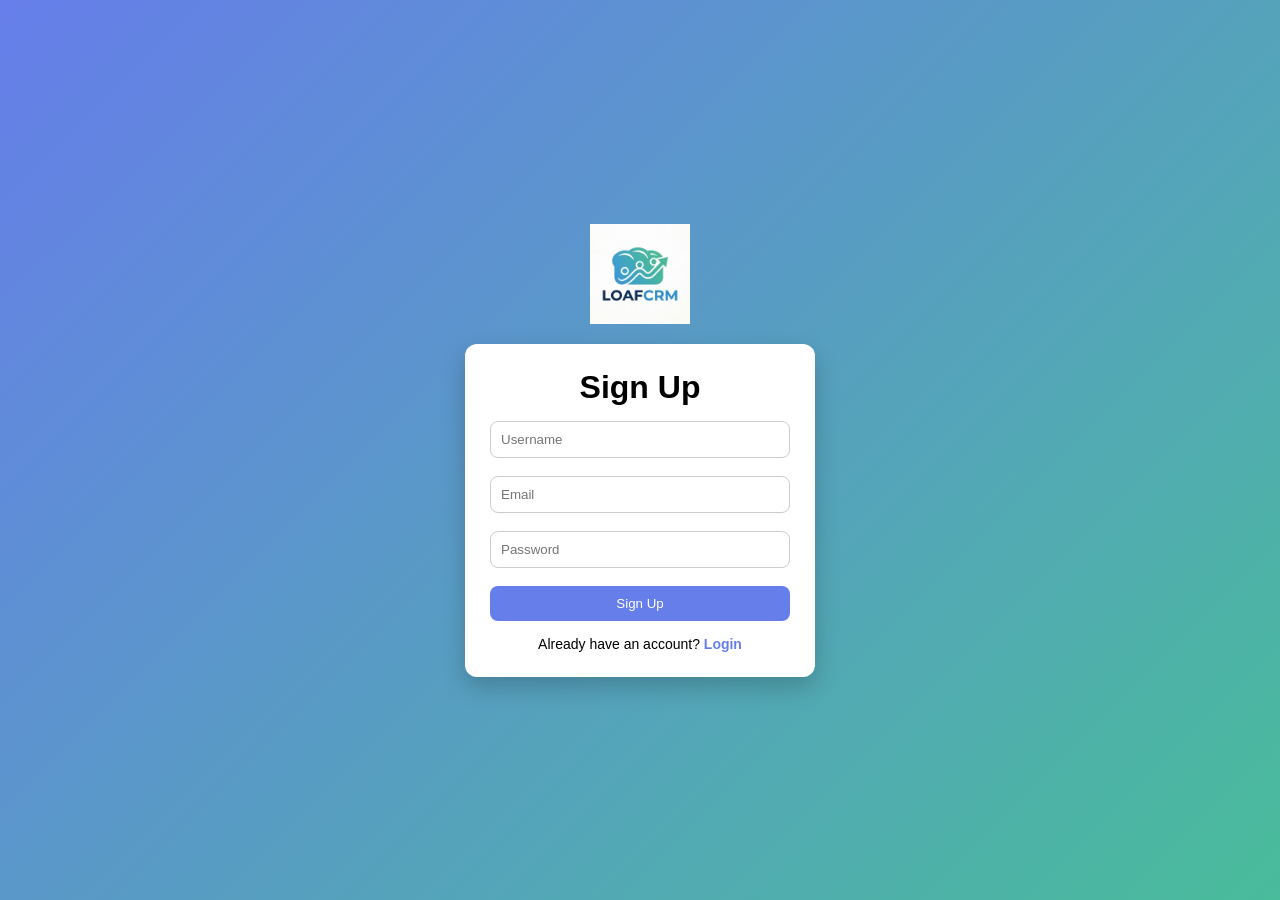
==== webServer/index.HTML @ bb9698a8 "Initial Commit" ====
<html>
    <head>
        <meta name="viewport" content="width=device-width, initial-scale=1.0">
        <script src="indexScript.js" defer></script>
        <link rel="stylesheet" href="indexStyle.css">
    </head>
 
    <body>

        <div class="container">
            <!-- BRAND -->
             <div class="brand">
                <img src="../resources/logo.png" alt="Loaf CRM Logo">
            </div>
            <!-- SIGN UP -->
            <div id="signUpPage" class="card active">
                <h1>Sign Up</h1>

                <input type="text" id="signInPageUsernameInput" placeholder="Username"><br><br>
                <input type="text" id="signInPageEmailInput" placeholder="Email"><br><br>
                <input type="password" id="signInPagePasswordInput" placeholder="Password"><br><br>

                <button onclick="signUp()">Sign Up</button>

                <p class="switchText">
                    Already have an account?
                    <span onclick="showLogin()">Login</span>
                </p>
            </div>

            <!-- LOGIN -->
            <div id="loginPage" class="card">
                <h1>Login</h1>

                <input type="text" id="loginPageUsernameInput" placeholder="Username"><br><br>
                <input type="password" id="loginPagePasswordInput" placeholder="Password"><br><br>

                <button onclick="login()">Login</button>

                <p class="switchText">
                    Don't have an account?
                    <span onclick="showSignUp()">Sign Up</span>
                </p>
            </div>

        </div>
        <div id = "testDiv">

        </div>
    </body>
</html>
---- webServer/indexStyle.css ----
/* Reset */
* {
    margin: 0;
    padding: 0;
    box-sizing: border-box;
    font-family: Arial, Helvetica, sans-serif;
}

/* Background */
body {
    min-height: 100vh;
    display: flex;
    flex-direction: column;   /* 🔥 important */
    justify-content: center;
    align-items: center;
    background: linear-gradient(135deg, #667eea, #49BC9B);
}

/* Container */
.container {
    width: 100%;
    max-width: 350px;
    position: relative;
}

/* Card */
.card {
    background: white;
    padding: 25px;
    border-radius: 12px;
    width: 100%;
    box-shadow: 0 10px 25px rgba(0, 0, 0, 0.2);

    position: absolute;
    top: 0;
    left: 0;

    opacity: 0;
    transform: scale(0.95);
    pointer-events: none;

    transition: 0.3s;
}

/* Active card */
.card.active {
    opacity: 1;
    transform: scale(1);
    pointer-events: all;
    position: relative;
}

/* Title */
h1 {
    text-align: center;
    margin-bottom: 15px;
}

/* Inputs */
input {
    width: 100%;
    padding: 10px;
    border: 1px solid #ccc;
    border-radius: 8px;
}

/* Button */
button {
    width: 100%;
    padding: 10px;
    background: #667eea;
    border: none;
    border-radius: 8px;
    color: white;
    cursor: pointer;
}

button:hover {
    background: #5a67d8;
}

/* Switch text */
.switchText {
    margin-top: 15px;
    text-align: center;
    font-size: 14px;
}

.switchText span {
    color: #667eea;
    cursor: pointer;
    font-weight: bold;
}

/* Brand section */
.brand {
    display: flex;
    flex-direction: column;
    align-items: center;
    margin-bottom: 20px;
}

/* Logo image */
.brand img {
    width: 100px;
    height: auto;
}

/* Heading */
.brand h1 {
    margin-top: 10px;
    font-size: 24px;
    color: white;
    letter-spacing: 1px;
    background: linear-gradient(90deg, #1e3c72, #2a5298);
    background-clip: text;
    -webkit-background-clip: text;
    -webkit-text-fill-color: transparent;
}
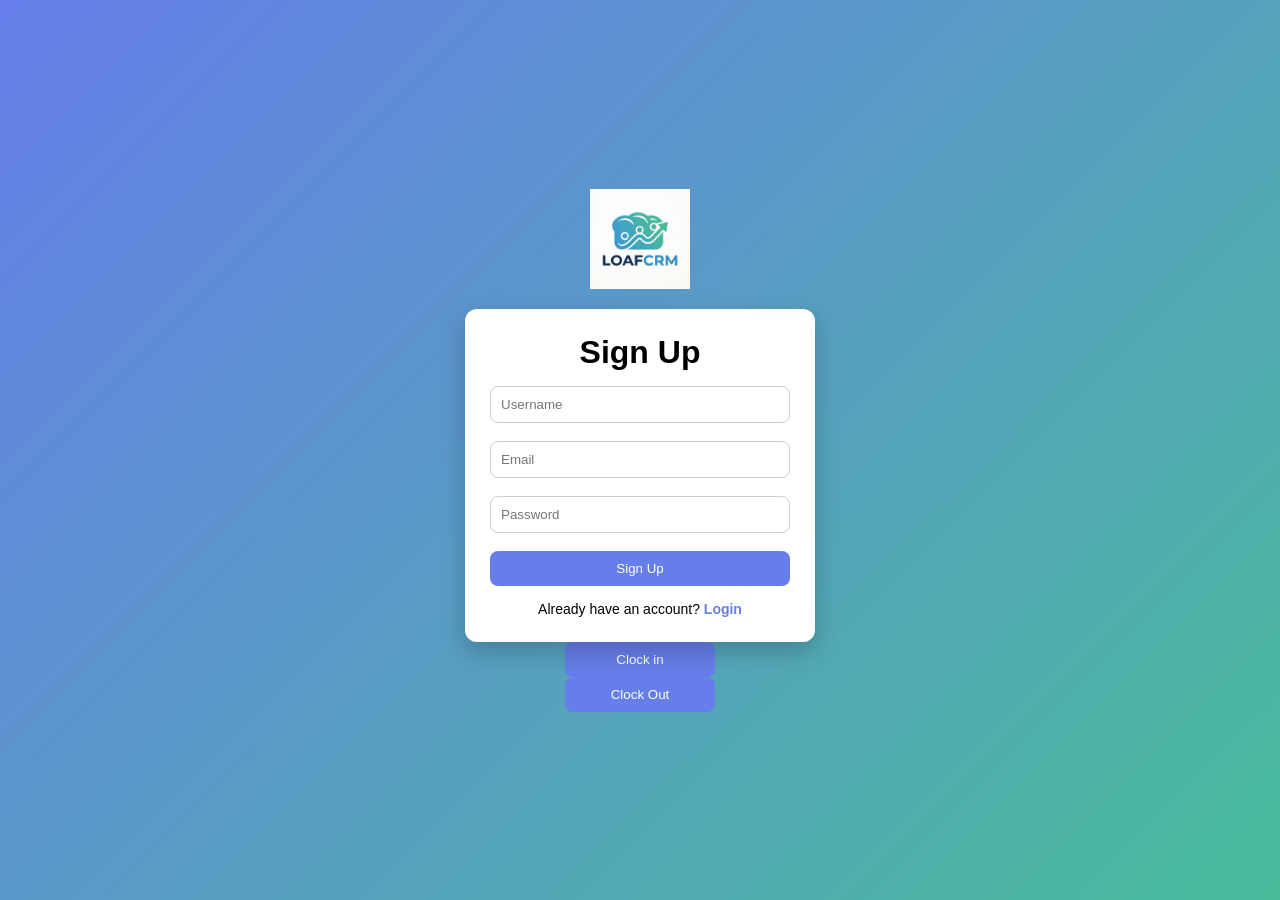
==== commit 8f913a7d: "Added functionality to clockin and clockout also made auto clockin upon login and auto clockout upon" ====
--- a/webServer/index.HTML
+++ b/webServer/index.HTML
@@ -42,10 +42,10 @@
                     <span onclick="showSignUp()">Sign Up</span>
                 </p>
             </div>
-
         </div>
         <div id = "testDiv">
-
+            <button onclick = "clockIn ()">Clock in</button>
+            <button onclick = "clockOut ()">Clock Out</button>
         </div>
     </body>
 </html> 
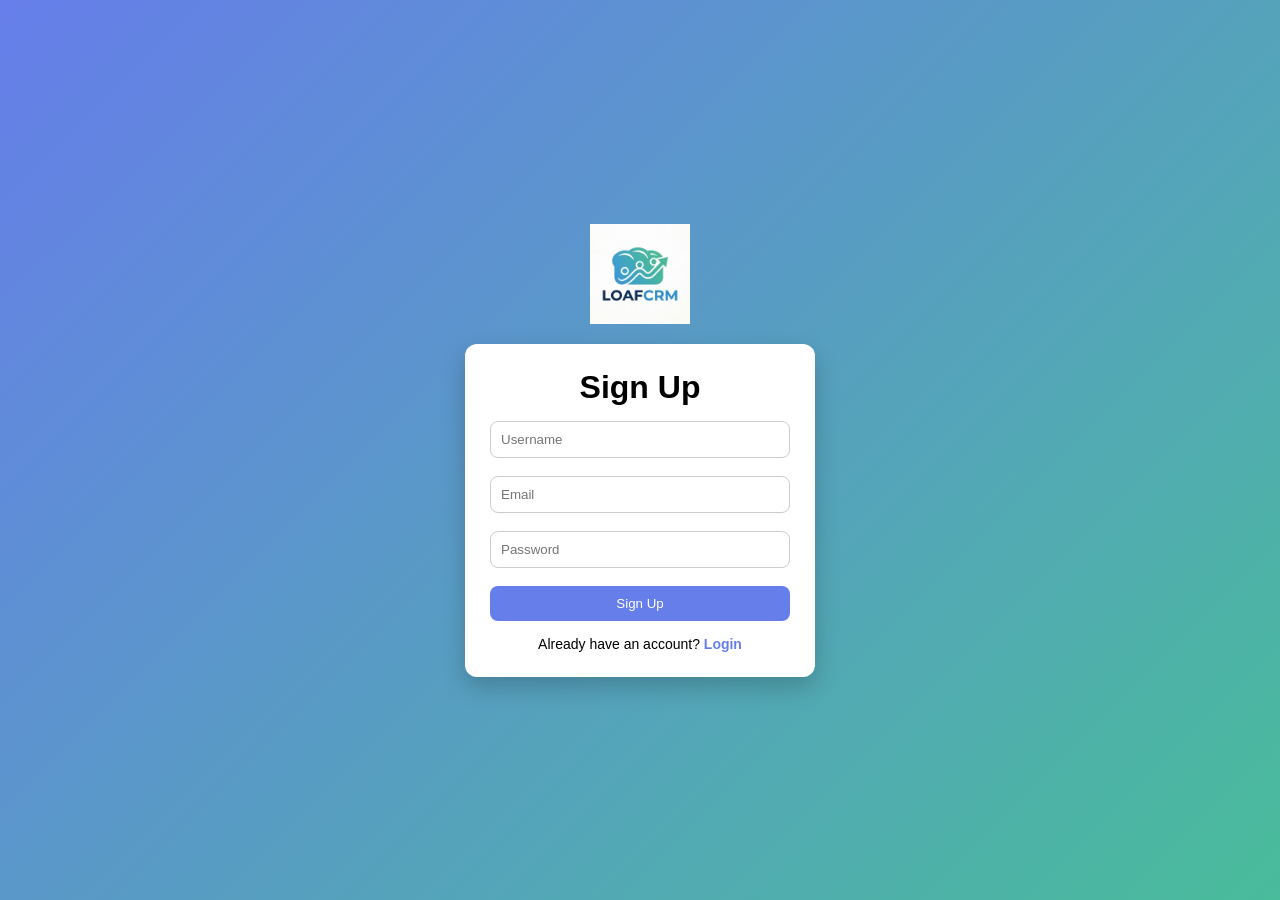
==== commit e3d63e6e: "Fixed the bug where the clockedIn stored in localstorage was not reversing" ====
--- a/webServer/index.HTML
+++ b/webServer/index.HTML
@@ -44,8 +44,6 @@
             </div>
         </div>
         <div id = "testDiv">
-            <button onclick = "clockIn ()">Clock in</button>
-            <button onclick = "clockOut ()">Clock Out</button>
         </div>
     </body>
 </html> 
